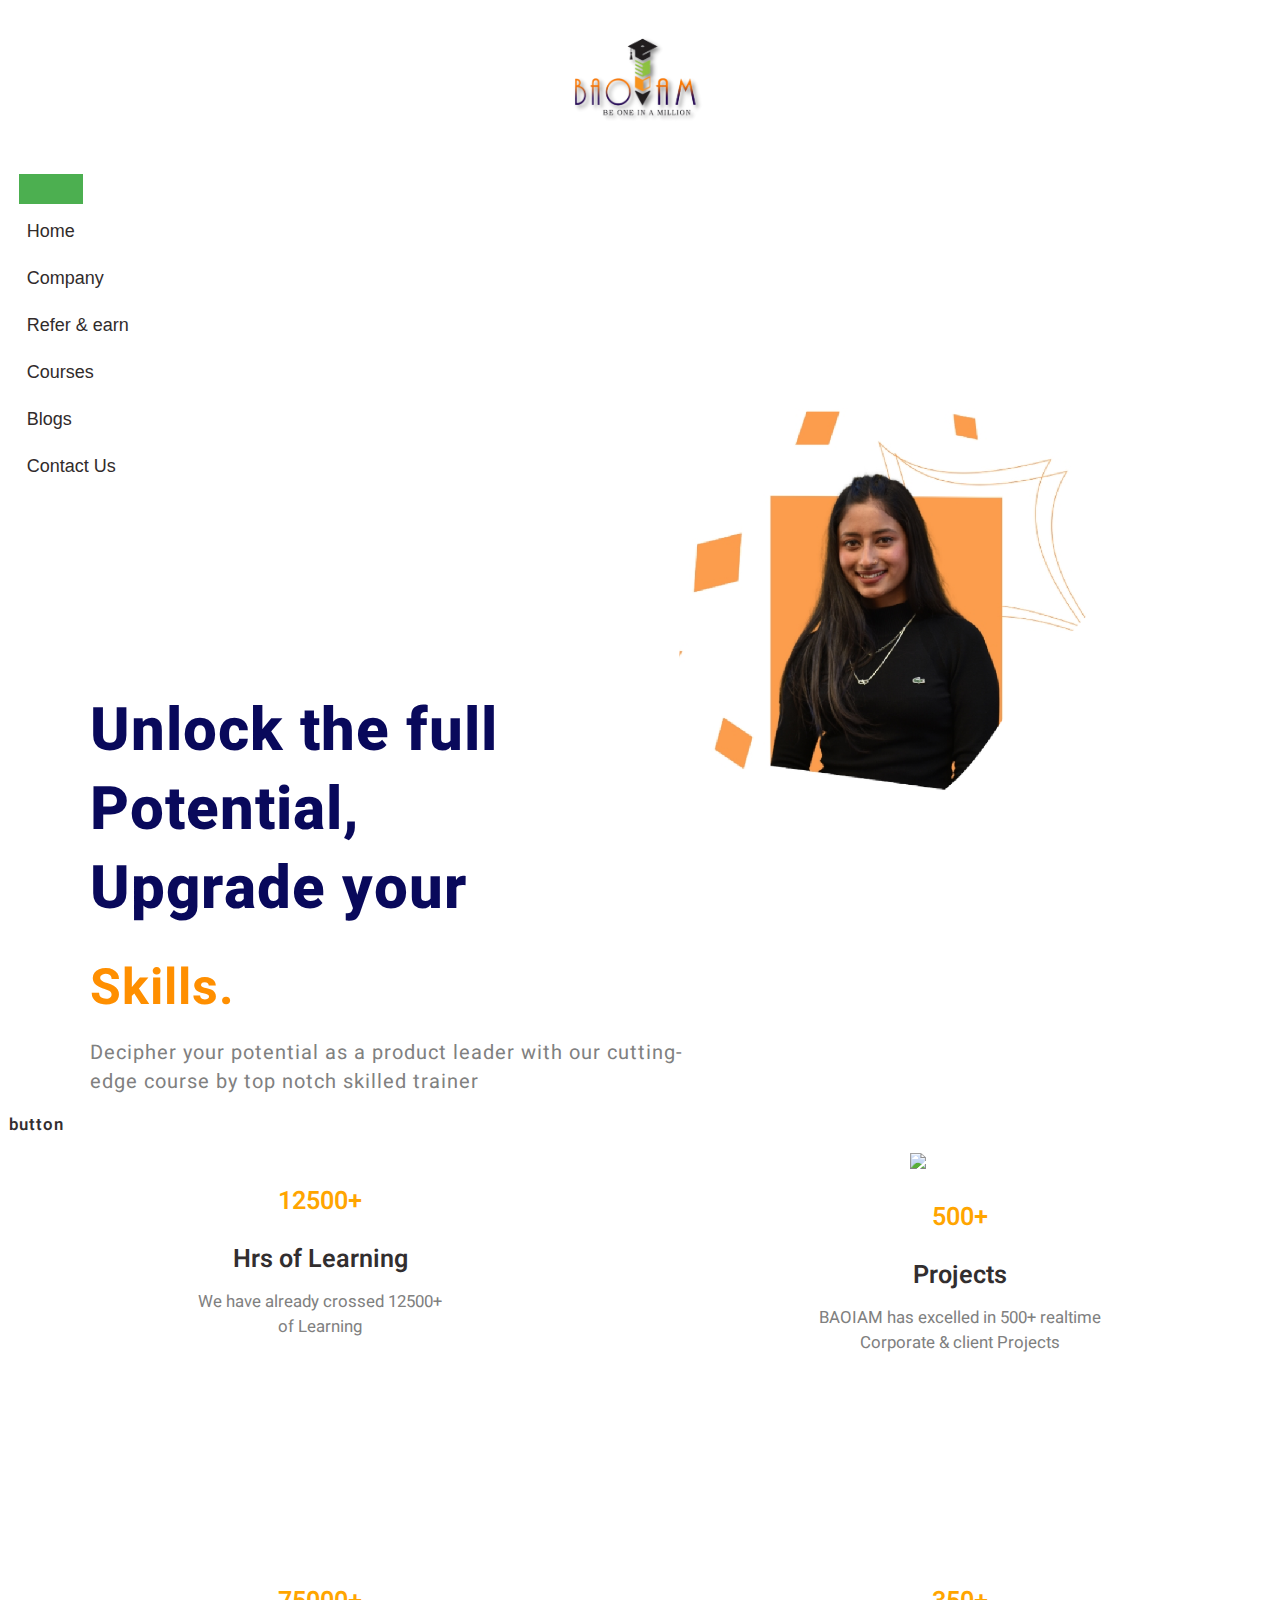
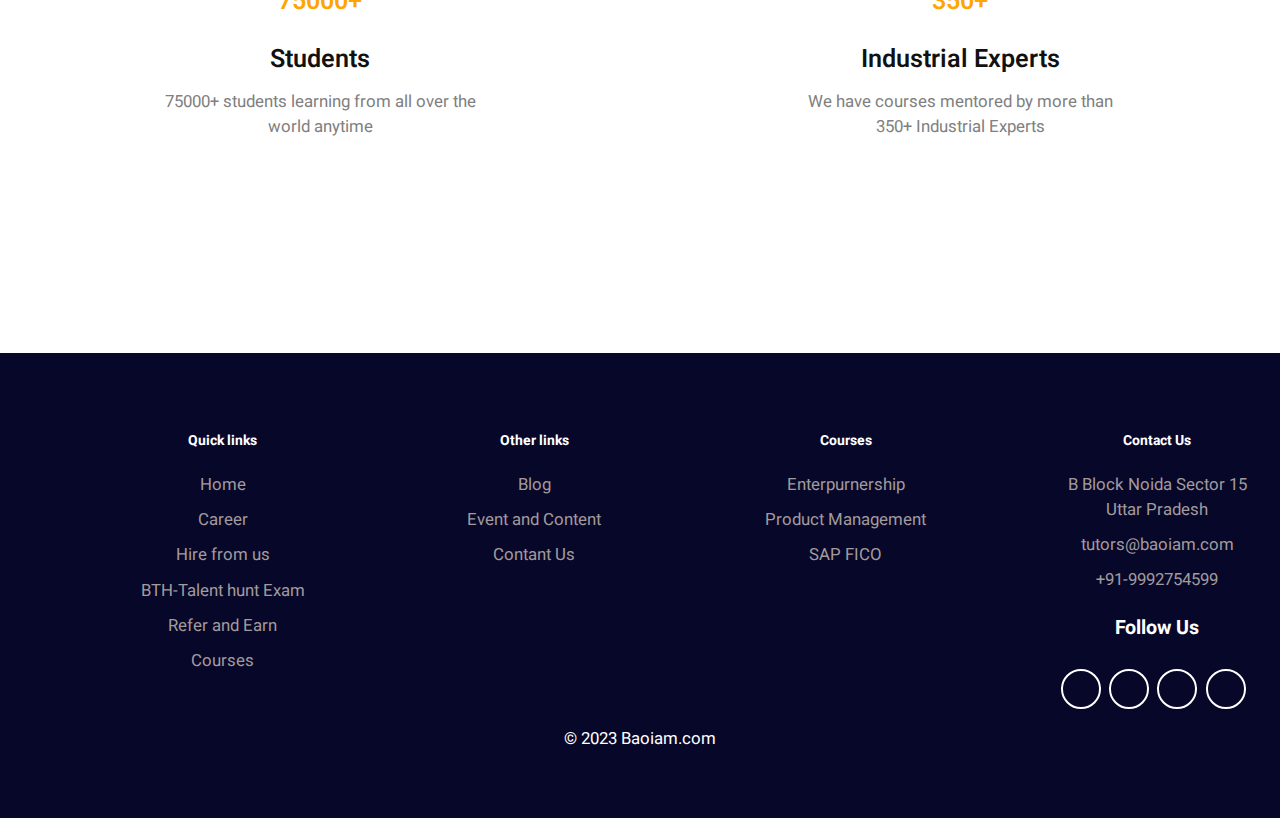
==== index.html @ bb1c438d "Add files via upload" ====
<!DOCTYPE html>
<html lang="en">

<head>
    <meta charset="UTF-8">
    <meta http-equiv="X-UA-Compatible" content="IE=edge">
    <meta name="viewport" content="width=device-width, initial-scale=1.0">
    <title>Baoiam</title>
    <link rel="icon" href="icon.png" type="image/jpeg">
    <!-- google fonts -->
    <link rel="preconnect" href="https://fonts.gstatic.com">
    <link href="https://fonts.googleapis.com/css2?family=Heebo:wght@100;200;300;400;500;600;700;800;900&family=Roboto:wght@100;300;400;500;700;900&display=swap" rel="stylesheet">
    <!-- font awesome cdn -->
    <link rel="stylesheet" href="https://cdnjs.cloudflare.com/ajax/libs/font-awesome/5.15.3/css/all.min.css" integrity="sha512-iBBXm8fW90+nuLcSKlbmrPcLa0OT92xO1BIsZ+ywDWZCvqsWgccV3gFoRBv0z+8dLJgyAHIhR35VZc2oM/gI1w==" crossorigin="anonymous" referrerpolicy="no-referrer"
    />
    <!-- custom css -->
    <link rel="stylesheet" href="main.css">
    <link rel="stylesheet" href="responsive.css">
    <link rel="stylesheet" href="utility.css">
    <!--fontawesome-->
    <link rel="stylesheet" href="https://cdnjs.cloudflare.com/ajax/libs/font-awesome/6.3.0/css/all.min.css" integrity="sha512-SzlrxWUlpfuzQ+pcUCosxcglQRNAq/DZjVsC0lE40xsADsfeQoEypE+enwcOiGjk/bSuGGKHEyjSoQ1zVisanQ==" crossorigin="anonymous" referrerpolicy="no-referrer"
    />
    <!-- slick css -->
    <link rel="stylesheet" href="slick-1.8.1/slick/slick-theme.css">
    <link rel="stylesheet" href="slick-1.8.1/slick/slick.css">
    <!-- bootstrap for sliding-->
    <link href="https://cdn.jsdelivr.net/npm/bootstrap@5.0.2/dist/css/bootstrap.min.css" rel="stylesheet" integrity="sha384-EVSTQN3/azprG1Anm3QDgpJLIm9Nao0Yz1ztcQTwFspd3yD65VohhpuuCOmLASjC" crossorigin="anonymous">
    <!--cdn animation-->
    <link rel="stylesheet" href="https://cdnjs.cloudflare.com/ajax/libs/animate.css/3.7.2/animate.min.css" integrity="sha512-doJrC/ocU8VGVRx3O9981+2aYUn3fuWVWvqLi1U+tA2MWVzsw+NVKq1PrENF03M+TYBP92PnYUlXFH1ZW0FpLw==" crossorigin="anonymous" referrerpolicy="no-referrer"
    />
</head>

<body>

    <!-- header -->
    <header>
        <!--nav bar bootstrap-->
        <nav class="navbar navbar-expand-lg navbar-light bg-light fixed-top">
            <div class="container">
                <a class="navbar-brand" href="#"><img src="icon.png" alt="" srcset=""></a>
                <button class="navbar-toggler" type="button" data-bs-toggle="collapse" data-bs-target="#navbarSupportedContent" aria-controls="navbarSupportedContent" aria-expanded="false" aria-label="Toggle navigation">
                <span class="navbar-toggler-icon"></span>
              </button>
                <div class="collapse navbar-collapse" id="navbarSupportedContent">
                    <ul class="navbar-nav ms-auto mb-2 mb-lg-0">
                        <li class="nav-item">
                            <a class="nav-link" href="#">Home</a>
                        </li>
                        <li class="nav-item">
                            <a class="nav-link" href="#skill">Company</a>
                        </li>
                        <li class="nav-item">
                            <a class="nav-link" href="#course">Refer & earn</a>
                        </li>
                        <li class="nav-item">
                            <a class="nav-link" href="#opportunities">Courses</a>
                        </li>
                        <li class="nav-item">
                            <a class="nav-link" href="#FAQ">Blogs</a>
                        </li>
                        <li class="nav-item">
                            <a class="nav-link" href="#">Contact Us</a>
                        </li>



                    </ul>
                </div>
            </div>
        </nav>
        <!--end of nav bar from boot strap-->

        <!--header text area-->
        <div class="text-box">
            <h1>Unlock the full <br>Potential,<br>Upgrade your</h1>
            <h2>Skills.</h2>
            <p>Decipher your potential as a product leader with our cutting-<br>edge course by top notch skilled trainer</p>
            <img src="pic1.png" class="user-img">

        </div>
        <a href="" class="btn">button</a>


        <!--end of header text-->

        <div class="facility">
            <div class="one">
                <img src="pic/learning.png" alt="" srcset="">
                <h2>
                    <div id="oran">12500+</div><span>Hrs of Learning</span>
                </h2>
                <p>We have already crossed 12500+ <br>of Learning</p>
            </div>
            <div class="two">
                <img src="pic/project.png" />
                <h2>
                    <div id="oran">500+</div><span> Projects</span>
                </h2>
                <p>BAOIAM has excelled in 500+ realtime<br>Corporate & client Projects</p>
            </div>
            <div class="three">
                <img src="pic/students.png" alt="">
                <h2>
                    <div id="oran">75000+</div><span>Students</span>
                </h2>
                <p>75000+ students learning from all over the<br>world anytime</p>
            </div>
            <div class="four">
                <img src="pic/coach.png" alt="">
                <h2>
                    <div id="oran">350+</div><span>Industrial Experts</span>
                </h2>
                <p>We have courses mentored by more than <br>350+ Industrial Experts</p>
            </div>
        </div>


    </header>
    <!-- end of header -->
    <!--four section-->

    <!--end of four section-->
    <!--   
    

<section class="welcome">
    <div class="container">
        <div class="title title-md">
            <h3>you are welcome</h3>
            <div class="line"></div>
        </div>

        <div class="row">
            <div>
                <div class="item">
                    <span><i class = "fas fa-search"></i></span>
                    <p class="lg-text">Explore</p>
                </div>
                <div class="item">
                    <span><i class = "fas fa-user-friends"></i></span>
                    <p class="lg-text">Faculty</p>
                </div>
                <div class="item">
                    <span><i class = "fas fa-award"></i></span>
                    <p class="lg-text">Courses/Internships</p>
                </div>
                <div class="item">
                    <span><i class = "fas fa-book"></i></span>
                    <p class="lg-text">Resources</p>
                </div>

            </div>

            <div>
                <div class="title title-sm">
                    <h3>Feel Free To Ask</h3>
                </div>
                <p class="lg-text">Discover Baoiam</p>
                <a href="#">Find Out More <i class = "fas fa-arrow-right"></i></a>
            </div>
        </div>
    </div>
</section>-->
    <!-- end of welcome section -->
    <!-- skill section 
<section class="skill" id="skill">
    <div class="container">
        <div class="title title-md">
            <h3>Why Us?</h3>
            <div class="line"></div>
        </div>
        <div class="row">
            <div>
                <div class="title title-sm">
                    <h3>Why Baoiam</h3>
                </div>
                <p class="text">Baoiam is an EdTech startup which provides the learning and placement opportunities to various students in the field of engineering, technology, cyber security, AI, IT and academics. Baoiam is a fully-certified platform since 2021,
                    helping thousands of students through the entire world to achieve their personal and professional goals. It is a platform which provides various courses as well as the opportunities in the field of education and career.</p>
            </div>
            <div>
                <div class="img-container">
                    <img src="https://media.licdn.com/dms/image/C4D03AQHvlXWAevvLnA/profile-displayphoto-shrink_800_800/0/1617303536984?e=1681344000&v=beta&t=Y4w7HCPKa6bct-UQqSN2OH7cl1SolVBVc2x0D0tKyIM" alt="">
                </div>
            </div>
        </div>
    </div>
</section>-->
    <!-- end of skill section -->

    <!-- why section 
<section class="why">
    <div class="container">
        <div class="title title-md">
            <h3>top facility</h3>
            <div class="line"></div>
        </div>
        <p class="text">START YOUR CAREER IN BAOIAM</p>
        <div class="row">
            <div class="item">
                <img src="https://thumbs.dreamstime.com/b/get-guidance-to-put-key-its-place-as-problem-solution-business-concept-vector-illustration-business-solution-guidance-145642786.jpg" alt="">
                <h3 class="lg-text">Professional Guidence</h3>

                <a href="#" class="btn primary-btn"><button type="button" class="btn btn-outline-warning">Learn More</button></a>
            </div>
            <div class="item">
                <img src="https://www.valamis.com/wp-content/uploads/2022/09/collaborative-learning.png" alt="">
                <h3 class="lg-text">Explore Ourselves</h3>

                <a href="#" class="btn primary-btn"><button type="button" class="btn btn-outline-warning">Learn More</button></a>
            </div>
            <div class="item">
                <img src="https://cdn.searchenginejournal.com/wp-content/uploads/2021/02/social-media-opportunities-601bc9d146e00.png" alt="">
                <h3 class="lg-text">Opportunities</h3>
                <a href="#" class="btn primary-btn"><button type="button" class="btn btn-outline-warning">Learn More</button></a>
            </div>
        </div>
</section>-->
    <!-- end of why section -->
    <!--catogiries
<div class="title title-md" id="course">
    <h3>Courses/Internships</h3>
    <div class="line"></div>
</div>
<div class="box-area">
    <div class="single-box">
        <div class="img-area"></div>
        <div class="img-text">
            <span class="header-text"><strong>Web Devolpment</strong></span>
        </div>
    </div>
    <div class="single-box">
        <div class="img-area"></div>
        <div class="img-text">
            <span class="header-text"><strong>Sales and Marketing</strong></span>
        </div>
    </div>
    <div class="single-box">
        <div class="img-area"></div>
        <div class="img-text">
            <span class="header-text"><strong>Product Management</strong></span>
        </div>
    </div>
    <div class="single-box">
        <div class="img-area"></div>
        <div class="img-text">
            <span class="header-text"><strong>Data Science & Machine Learning</strong></span>
        </div>
    </div>
    <div class="single-box">
        <div class="img-area"></div>
        <div class="img-text">
            <span class="header-text"><strong>Artificial Intelligence</strong></span>
        </div>
    </div>
    <div class="single-box">
        <div class="img-area"></div>
        <div class="img-text">
            <span class="header-text"><strong>Content Writer</strong></span>
        </div>
    </div>
    <div class="single-box">
        <div class="img-area"></div>
        <div class="img-text">
            <span class="header-text"><strong>Business Management</strong></span>
        </div>
    </div>
    <div class="single-box">
        <div class="img-area"></div>
        <div class="img-text">
            <span class="header-text"><strong>Software Testing</strong></span>
        </div>
    </div>
</div>-->
    <!--end of catogiries-->
    <!-- online course 
<section class="online-course">
    <div class="container">
        <div class="title title-md">
            <h3>Register Here for Internships/Courses</h3>
            <div class="line"></div>
        </div>
        <form class="online-course-form">
            <div>
                <input type="text" class="form-control" placeholder="Full Name">
                <input type="email" class="form-control" placeholder="E-mail">
                <select>
                    <option value = "">Web devolpment</option>
                    <option value = "">Information Technology</option>
                    <option value = "">Marketing</option>
                    <option value = "">HR</option>
                    <option value = "">Testing</option>
                    <option value = "">Back end devolpment</option>
                    <option value = "">Softwware devolpment</option>   
                </select>
            </div>
            <input type="submit" class="submit-btn" value="Take A Course">
        </form>
    </div>
</section>-->
    <!-- end of online course -->
    <!--oppurtunities-->
    <!--
<section class="skill" id="opportunities">
    <div class="container">
        <div class="title title-md">
            <h3>opportunities</h3>
            <div class="line"></div>
        </div>
        <div class="container-oppurtunities">
            <div class="card">
                <div class="face face1">
                    <div class="content">
                        <h2>Gain Knowledge</h2>
                        <p>Gain practical work experience in areas that complement your personal strengths, interests and educational needs</p>
                    </div>
                </div>
                <div class="face face2">
                    <h2>01</h2>
                </div>
            </div>
            <div class="card">
                <div class="face face1">
                    <div class="content">
                        <h2>Discover</h2>
                        <p>Hiring co-op students gives your current employees the opportunity to lead and manage new talent duties</p>
                    </div>
                </div>
                <div class="face face2">
                    <h2>02</h2>
                </div>
            </div>
            <div class="card">
                <div class="face face1">
                    <div class="content">
                        <h2>Personal Devolpment</h2>
                        <p>Have a co-op teacher facilitate entry into a workplace not usually available to students prior to formal training. Confirm career decisions before starting post-secondary education, including apprenticeships</p>
                    </div>
                </div>
                <div class="face face2">
                    <h2>03</h2>
                </div>
            </div>
        </div>
</section>
-->
    <!--end of oppurtunities-->

    <!-- FaQ -->
    <!--
<section class="skill" id="FAQ">
    <div class="container-faq">
        <h1>Frequently asked Questions?(FAQ)</h1>
        <div class="tab">
            <input type="radio" name: "acc" id="acc1">
            <label for="acc1">
                <h2>01</h2>
                <h3>How do I apply?</h3>
            </label>
            <div class="content">
                <p>Baoiam Internship Programme offers students and recent graduates from diverse academic backgrounds the opportunity to gain hands-on experience with through global internship opportunities.</p>
            </div>
        </div>
        <div class="tab">
            <input type="radio" name: "acc" id="acc2">
            <label for="acc2">
                <h2>02</h2>
                <h3>Lost or forgotten your password?</h3>
            </label>
            <div class="content">
                <p>Resetting a lost or forgotten password · Go Name.com and click Log in in the top right of the navigation. · Click Forgot Username or password?</p>
            </div>
        </div>
        <div class="tab">
            <input type="radio" name: "acc" id="acc3">
            <label for="acc3">
                <h2>03</h2>
                <h3>How can  make change to my application?</h3>
            </label>
            <div class="content">
                <p>Once an application or writing supplement has been submitted to our organization, you cannot make any changes to that application (just as if you had dropped it in the mail), and we are not permitted to make changes on your behalf.
                    In general, the Common Application is designed to be completed one time and submitted to organization at once, or over a period of time. If you need to change information on a submitted application, you must contact the Hr office
                    directly to ask how they would like you to proceed.</p>
            </div>

        </div>
    </div>

</section>
 -->

    <!-- footer -->
    <footer>
        <div class="row container">
            <div>
                <h5 class="ftext">Quick links</h5>
                <div class="footer-links">
                    <a href="#">Home</a>
                    <a href="#">Career</a>
                    <a href="#">Hire from us</a>
                    <a href="#">BTH-Talent hunt Exam</a>
                    <a href="#">Refer and Earn</a>
                    <a href="#">Courses</a>
                </div>
            </div>

            <div>
                <h5 class="ftext">Other links</h5>
                <div class="footer-links">
                    <a href="#">Blog</a>
                    <a href="#">Event and Content</a>
                    <a href="#">Contant Us</a>
                    </a>
                </div>
            </div>
            <div>
                <h5 class="ftext">Courses</h5>
                <div class="footer-links">
                    <a href="#">Enterpurnership</a>
                    <a href="#">Product Management</a>
                    <a href="#">SAP FICO</a>

                </div>
            </div>
            <div>
                <h5 class="ftext">Contact Us</h5>
                <div class="footer-links">
                    <a href="#"><i class="fa-solid fa-location-dot" style="color: #ff8040;"></i><span>  </span> B Block Noida Sector 15 Uttar Pradesh</a>
                    <a href="#"><i class="fa-solid fa-envelope-open" style="color: #ff8000;"></i><span> </span> tutors@baoiam.com</a>
                    <a href="#"><i class="fa-solid fa-phone " style="color: #ffad24;"></i><span>  </span>+91-9992754599</a>

                </div>
                <h3>Follow Us</h3><span> <ul class="footer-social-links">
                    <li class="flex">
                        <a href="#"><i class = "fab fa-facebook-f"></i></a>
                    </li>
                    <li class="flex">
                        <a href="#"><i class = "fab fa-twitter"></i></a>
                    </li>
                    <li class="flex">
                        <a href="#"><i class = "fab fa-instagram"></i></a>
                    </li>
                    <li class="flex">
                        <a href="#"><i class = "fab fa-google"></i></a>
                    </li>
                </ul> </span>

            </div>


        </div>
        <div class="Copyright">
            <p>
                <p>&copy; 2023 Baoiam.com</p>
            </p>
        </div>

    </footer>



    <!-- end of footer -->


    <!-- jquery cdn -->
    <script src="https://cdnjs.cloudflare.com/ajax/libs/jquery/3.6.0/jquery.min.js" integrity="sha512-894YE6QWD5I59HgZOGReFYm4dnWc1Qt5NtvYSaNcOP+u1T9qYdvdihz0PPSiiqn/+/3e7Jo4EaG7TubfWGUrMQ==" crossorigin="anonymous" referrerpolicy="no-referrer"></script>
    <!-- custom js -->
    <script src="js/script.js"></script>
    <!--Bootstrap-->
    <script src="https://cdn.jsdelivr.net/npm/@popperjs/core@2.9.2/dist/umd/popper.min.js" integrity="sha384-IQsoLXl5PILFhosVNubq5LC7Qb9DXgDA9i+tQ8Zj3iwWAwPtgFTxbJ8NT4GN1R8p" crossorigin="anonymous"></script>
    <script src="https://cdn.jsdelivr.net/npm/bootstrap@5.0.2/dist/js/bootstrap.min.js" integrity="sha384-cVKIPhGWiC2Al4u+LWgxfKTRIcfu0JTxR+EQDz/bgldoEyl4H0zUF0QKbrJ0EcQF" crossorigin="anonymous"></script>
</body>

</html>
---- main.css ----
:root {
    --yellow: #e3d810;
    --magenta: #d9138a;
    --cyan: #12a4d9;
    --black: #322e2f;
    --lightBlack: #a29a9c;
    --exLight: #f4f3f3;
    --transition: all 0.4s ease-in-out;
    --Heebo: 'Heebo', sans-serif;
    --Roboto: 'Robot', sans-serif;
}

.box-area {
    display: flex;
    flex-wrap: wrap;
    justify-content: center;
    align-items: center;
}

.single-box {
    position: relative;
    display: flex;
    flex-direction: column;
    align-items: center;
    justify-content: center;
    width: 300px;
    height: auto;
    border-radius: 4px;
    background-color: white;
    text-align: center;
    margin: 20px;
    padding: 20px;
    transition: .3s;
}

.img-area {
    display: flex;
    justify-content: center;
    align-items: center;
    width: 170px;
    height: 170px;
    border: 6px solid #ddd;
    border-radius: 50%;
    margin-bottom: 10px;
    padding: 20px;
    -webkit-background-size: cover;
    background-size: cover;
    background-position: center center;
}

.single-box:nth-child(1) .img-area {
    background-image: url(1.jpg);
}

.single-box:nth-child(2) .img-area {
    background-image: url(2.jpg);
}

.single-box:nth-child(3) .img-area {
    background-image: url(https://theproductmanager.b-cdn.net/wp-content/uploads/sites/4/2021/05/Product-Management-Roles-and-Responsibilities-Featured-image-800x800.png);
}

.single-box:nth-child(4) .img-area {
    background-image: url(https://media.istockphoto.com/id/1325034866/vector/data-analysis-vector-illustration-with-young-woman-sitting-in-front-of-big-computer-monitor.jpg?s=612x612&w=0&k=20&c=n5-pe8pgPfPMcRpOL8bpy6mcx-LHrxLs2sYX1vJ9smM=);
}

.single-box:nth-child(5) .img-area {
    background-image: url(https://img.freepik.com/free-vector/artificial-intelligence-illustration_33099-584.jpg?w=2000);
}

.single-box:nth-child(6) .img-area {
    background-image: url(https://thumbs.dreamstime.com/b/creative-content-writing-blogging-post-digital-media-flat-illustration-creative-content-writing-blogging-post-digital-media-flat-109016504.jpg);
}

.single-box:nth-child(7) .img-area {
    background-image: url(https://leverageedu.com/blog/wp-content/uploads/2019/11/Diploma-in-Business-Management.png);
}

.single-box:nth-child(8) .img-area {
    background-image: url(https://www.slajobs.com/wp-content/uploads/2023/01/software-testing-course.jpg);
}

.header-text {
    font-size: 24px;
    font-weight: 500;
    line-height: 48px;
}

.img-text {
    font-family: var(--Roboto);
    padding-top: 20px;
}

.img-text p {
    font-size: 15px;
    font-weight: 400;
    line-height: 30px;
}

.single-box:hover {
    background: darkorange;
    color: whitesmoke;
}

* {
    font-family: var(--Heebo);
    padding: 0;
    margin: 0;
    box-sizing: border-box;
}

html {
    font-family: var(--Heebo);
    line-height: 1.5;
    font-size: 1.05rem;
    text-rendering: optimizeLegibility;
    color: var(--black);
}


/* header */

header {
    color: white;
    min-height: 100vh;
    display: flex;
    flex-direction: column;
    justify-content: stretch;
}

.navbar-nav a {
    color: #e6cad1ad;
}

.navbar-nav a.nav-link {
    font-size: 18px;
    font-family: var(--Roboto);
    font-weight: 50px;
}

.header-top-info {
    background: var(--black);
    color: black;
    display: flex;
    flex-direction: column;
    text-align: center;
    padding: 0.6rem 0;
}

.header-top-info .row {
    margin: 0 auto;
}

.header-top-info .row div:first-child span {
    display: block;
    font-size: 1rem;
    margin-bottom: 0.5rem;
}

.header-top-info .row div:first-child span .fas {
    margin-right: 0.5rem;
    font-size: 0.9rem;
}

.header-top-info .btn {
    margin-right: 0.5rem;
}

.login-btn {
    background: var(--cyan);
    border-radius: 3rem;
    width: 120px;
    border: 2px solid var(--cyan)!important;
    color: #fff;
    transition: var(--transition);
}

.register-btn {
    background: transparent;
    border: 2px solid var(--cyan)!important;
    border-radius: 3rem;
    width: 120px;
    color: var(--cyan);
    transition: var(--transition);
}


/*text-box*/

.text-box {
    margin-top: 15%;
    font-size: 100px;
    letter-spacing: 1px;
    line-height: 26px;
    padding-left: 7%;
}

.text-box h1 {
    font-size: 60px;
    line-height: 79px;
    color: rgb(9, 9, 91);
    font-weight: 780;
}

.text-box h2 {
    font-size: 50px;
    line-height: 79px;
    color: #ff8f00;
    font-weight: 700;
}

.text-box p {
    font-size: 20px;
    line-height: 29px;
    color: grey;
    font-weight: normal;
}

.text-box .btn {
    background: orange;
    color: #000;
}


/*user-img*/

.user-img {
    width: 540px;
    position: absolute;
    right: 8%;
    bottom: 0;
    padding-bottom: 98px;
}


/*end of the text-box*/

.bg-light {
    background-color: transparent!important;
}

.login-btn:hover {
    background: transparent;
    color: darkorange;
}

.register-btn:hover {
    background: var(--cyan);
    color: #fff;
}

.navbar-brand img {
    width: 170px;
    margin: 0 auto;
}

.navbar-brand span {
    font-family: var(--Roboto);
    font-size: 1.4rem;
    color: #fff;
}

.navbar-show-btn {
    background: transparent;
    border: none;
    font-size: 1.6rem;
    color: #fff;
}


/* *** */

.showNavbar {
    transform: translateX(0);
}

.navbar-nav {
    padding: 0;
}

.navbar-nav li a {
    color: rgb(49, 43, 43)!important;
    font-weight: 501;
    font-size: 1rem;
    transition: var(--transition);
}

.navbar-nav li a:hover {
    padding-left: 1rem;
    color: var(--black)!important;
}


/*4 box container*/

.one {
    float: left;
    background-color: white;
    color: #322e2f;
    width: 50%;
    height: 400px;
    font-family: var(--Roboto);
    justify-content: center;
}

.one:hover {
    background: linear-gradient(135deg, orange, red);
    color: white;
}

.facility p:hover {
    color: white;
}

.facility #oran:hover {
    color: white;
}

.facility h2 {
    text-align: center;
    font-weight: 609;
}

.facility #oran {
    color: orange;
    padding: 20px;
    white-space: nowrap;
}

span {
    white-space: nowrap;
}

.facility p {
    text-align: center;
    color: gray;
}

.facility img {
    width: 100px;
    margin: auto;
}

.two {
    float: right;
    background-color: white;
    color: #322e2f;
    font-family: var(--Roboto);
    width: 50%;
    height: 400px;
}

.two:hover {
    background: linear-gradient(135deg, orange, red);
    color: white;
}

.three {
    float: left;
    background-color: white;
    color: #111;
    font-family: var(--Roboto);
    width: 50%;
    height: 400px;
}

.three:hover {
    background: linear-gradient(135deg, orange, red);
    color: white;
}

.four {
    float: right;
    background-color: white;
    color: #111;
    font-family: var(--Roboto);
    width: 50%;
    height: 400px;
}

.four:hover {
    background: linear-gradient(135deg, orange, red);
    color: white;
}


/* *** */

.hero-content {
    flex: 1;
    text-align: center;
}

.hero-slider {
    padding: 2rem 0;
}

.herot-title {
    font-family: var(--Roboto);
    font-weight: 600;
    line-height: 1.3;
    margin: 0;
}

.hero-content .text {
    padding-bottom: 1rem;
}

.hero-btn {
    background: orange;
    color: #fff;
    transition: var(--transition);
    width: 140px;
    border-radius: 5px;
}

.hero-btn:hover {
    background: wheat;
}


/* welcome */

.welcome {
    background: linear-gradient(rgb(250, 83, 0), orange);
}

.welcome .row>div:first-child {
    padding: 1.5rem 0;
    display: grid;
    grid-template-columns: repeat(2, 1fr);
}

.welcome .item {
    text-align: center;
}

.welcome .item span {
    font-size: 2.6rem;
}

.welcome .item:nth-child(1) span {
    color: var(--cyan);
}

.welcome .item:nth-child(2) span {
    color: var(--magenta);
}

.welcome .item:nth-child(3) span {
    color: var(--yellow);
}

.welcome .item:nth-child(4) span {
    color: var(--black);
}

.welcome .item:nth-child(5) span {
    color: var(--black);
}

.welcome .row>div:last-child {
    display: none;
    padding-left: 1.5rem;
}

.welcome .row>div:last-child a {
    color: rgb(49, 14, 1);
}


/* why section */

.why .container>p {
    text-align: center;
}

.why .item {
    padding: 1rem;
    margin: 1rem 0;
    text-align: center;
}

.why .item img {
    width: 400px;
    height: 300px;
    margin-left: auto;
    margin-right: auto;
}


/* online course */

.online-course {
    background: linear-gradient(rgb(250, 83, 0), orange), url(officer-fnancial-audit-business-analysis-market-research-product-testing-data-analysis-concept-free-vector.jpg) top no-repeat fixed;
    color: #fff;
}

.online-course-form div * {
    display: block;
}

.online-course-form select option {
    color: var(--black);
}


/* skill section */

.skill .row>div {
    margin: 1.5rem 0;
}

.skill .img-container {
    position: relative;
    display: none;
}

.skill .img-container::after {
    content: "";
    position: absolute;
    top: -10px;
    left: -10px;
    right: 10px;
    bottom: 10px;
    z-index: -1;
    border: 4px solid orange;
    transition: var(--transition);
}

.skill .img-container:hover::after {
    top: 0;
    left: 0;
    right: 0;
    bottom: 0;
}


/*opputunities*/

.container-oppurtunities {
    width: 1200px;
    display: grid;
    grid-template-columns: repeat(auto-fit, minmax(350px, 1fr));
    grid-gap: 15px;
    margin: 0 auto;
}

.container-oppurtunities .card {
    position: relative;
    width: 300px;
    height: 400px;
    margin: 0 auto;
    background: #fff;
    text-shadow: 0 15px 60px rgba(0, 0, 0, 0.5);
}

.container-oppurtunities .card .face {
    position: absolute;
    bottom: 0;
    left: 0;
    width: 100%;
    height: 100%;
    display: flex;
    justify-content: center;
    align-items: center;
}

.container-oppurtunities .card .face.face1 {
    box-sizing: border-box;
    padding: 20px;
}

.container-oppurtunities .card .face.face1 h2 {
    margin: 0;
    padding: 0;
}

.container-oppurtunities .card .face.face2 {
    background: #111;
    transition: 0.5s;
}

.container-oppurtunities .card:nth-child(1) .face.face2 {
    background: linear-gradient(45deg, #c44b22, #fafa25);
}

.container-oppurtunities .card:nth-child(2) .face.face2 {
    background: linear-gradient(45deg, #ccff00, #ea5c05);
}

.container-oppurtunities .card:nth-child(3) .face.face2 {
    background: linear-gradient(45deg, #e91e63, #ffeb3b);
}

.container-oppurtunities .card:hover .face.face2 {
    height: 60px;
}

.container-oppurtunities .card .face.face2:before {
    content: '';
    position: absolute;
    top: 0;
    left: 0;
    width: 50%;
    height: 100%;
    background: rgba(255, 255, 255, .1);
}

.container-oppurtunities .card .face.face2 h2 {
    margin: 0;
    padding: 0;
    font-size: 10em;
    color: #fff;
    transition: 0.5s;
    text-shadow: 0 2px 5px rgba(0, 0, 0, 0.2);
}

.container-oppurtunities .card:hover .face.face2 h2 {
    font-size: 2em;
}


/*end of opputunities*/


/*faq*/

.container-faq {
    margin: 0 40px;
    max-width: 2000px;
    display: flex;
    flex-direction: column;
    gap: 20px;
}

.container-faq h1 {
    color: #333;
}

.container-faq .tab {
    position: relative;
    background: white;
    padding: 0 20px 20px;
    box-shadow: 0 15px 25px rgba(0, 0, 0, 0.5);
    border-radius: 5px;
    overflow: hidden;
}

.container-faq .tab input {
    appearance: none;
}

.container-faq .tab label {
    display: flex;
    align-items: center;
    cursor: pointer;
}

.container-faq .tab label::after {
    content: '+';
    position: absolute;
    right: 20px;
    font-size: 2em;
    color: rgba(0, 0, 0, 0.1);
    transition: transform 1s;
}

.container-faq .tab:hover label::after {
    color: #333;
}

.container-faq .tab input:checked~label::after {
    transform: rotate(135deg);
    color: #ddd;
}

.container-faq .tab label h2 {
    width: 40px;
    height: 40px;
    background: #333;
    display: flex;
    justify-content: center;
    align-items: center;
    color: #fff;
    font-size: 1.25rem;
    border-radius: 5px;
    margin-right: 10px;
}

.container-faq .tab input:checked~label h2 {
    position: absolute;
    top: 0;
    left: 0;
    width: 100%;
    height: 100%;
    color: rgba(255, 255, 255, 0.2);
    font-size: 8em;
    justify-content: flex-end;
    padding: 20px;
}

.container-faq .tab:nth-child(2) label h2 {
    background: linear-gradient(135deg, orange, red);
}

.container-faq .tab:nth-child(3) label h2 {
    background: linear-gradient(135deg, orange, red);
}

.container-faq .tab:nth-child(4) label h2 {
    background: linear-gradient(135deg, orange, red);
}

.container-faq .tab label h3 {
    position: relative;
    font-weight: 500;
    color: #333;
    z-index: 10;
}

.container-faq .tab input:checked~label h3 {
    background: white;
    padding: 2px 10px;
    color: #333;
    border-radius: 2px;
    box-shadow: 0 5px 15px rgba(0, 0, 0, 0.05);
}

.container-faq .tab .content {
    max-height: 0;
    transition: 0.5s;
    overflow: hidden;
}

.container-faq .tab input:checked~.content {
    max-height: 100vh;
}

.container-faq .tab .content p {
    position: relative;
    padding: 10px 0;
    color: #333;
    z-index: 10;
}

.container-faq .tab input:checked~.content p {
    color: white;
}


/*end of faq*/


/* counter section */

.counter {
    background: orange;
    text-align: center;
    transition: all 0.7s linear;
    color: #ddd;
}

.counter .item,
.counter .item .title-sm h3 {
    text-align: center!important;
}

.counter .item {
    margin: 0.7rem 0;
    color: #fff;
    border-radius: 0.6rem;
    padding-bottom: 1rem;
}

.counter .item:nth-child(1) {
    background: var(--cyan);
}

.counter .item:nth-child(2) {
    background: var(--magenta);
}

.counter .item:nth-child(3) {
    background: var(--yellow);
}

.counter .item:nth-child(4) {
    background: var(--black);
}

.counter .item:nth-child(5) {
    background: var(--black);
}

.counter .num {
    font-size: 2.6rem;
    font-weight: 900;
}


/* end of counter section */


/* footer  */

footer {
    background: #070729;
    color: #fff;
    padding: 4rem 0;
}

footer h5.ftext {
    color: white;
}

footer .row>div {
    text-align: center;
    margin-left: 100px;
}

footer .row>div:nth-child(1) img {
    width: 50px;
    margin: 0 auto;
}

p.ftext {
    padding: 20px
}

p.text {
    padding-right: 100px;
    text-align: justify;
    text-justify: inter-word;
}

footer div.Copyright p {
    text-align: center;
}

footer .row>div:nth-child(1) p {
    width: 60%;
    margin: 0 auto;
}

.footer-social-links {
    display: flex;
    justify-content: center;
    margin: 1rem 0;
}

.footer-social-links li {
    border: 2px solid #fff;
    width: 40px;
    height: 40px;
    margin-right: 0.5rem;
    border-radius: 50%;
}

.footer-social-links li:hover {
    border-color: darkorange;
}

.footer-social-links a {
    color: #fff;
    transition: var(--transition);
}

.footer-social-links li:hover a {
    color: darkorange;
}

.footer-links a {
    color: var(--lightBlack);
    display: block;
    margin: 0.6rem 0;
    transition: var(--transition);
}

.footer-links a:hover {
    color: var(--exLight);
}

.footer-contact-info span {
    color: var(--lightBlack);
}

.footer-contact-info div {
    margin: 0.6rem 0;
}

.footer-text {
    text-align: center;
    margin-top: 3rem;
    font-size: 1rem;
}

.footer-text span {
    color: darkorange;
}

li.nav-item a.button {
    position: relative;
    display: inline-block;
    padding: 10px 26px;
    margin: 0px 0;
    color: #fff;
    text-transform: uppercase;
    text-decoration: none;
    font-size: 18px;
    letter-spacing: 1px;
    border-radius: 40px;
    background: linear-gradient(90deg, orange, red);
}

.footer .row-container .ftext {
    font-weight: 600;
    font-size: 1.2rem;
    color: #e3d810;
}


/*Copyright*/

.Copyright p img {
    width: 20px;
    display: block;
    margin-left: auto;
    margin-right: auto;
}
---- responsive.css ----
@media screen and (min-width: 480px) {
    .header-top-info .row div:first-child span {
        display: inline-block!important;
        margin-right: 1.5rem;
    }
    .register-btn {
        margin-right: 0!important;
    }
    .hero-title {
        font-size: 3rem;
    }
    .hero-content .text {
        font-size: 1.1rem;
    }
    .counter .row {
        display: grid;
        grid-template-columns: repeat(2, 1fr);
        column-gap: 1rem;
    }
}

@media screen and (min-width: 768px) {
    .hero-slider {
        width: 80%;
        margin: 0 auto;
    }
    .welcome .row>div:first-child {
        grid-template-columns: repeat(4, 1fr);
    }
    .why .row {
        display: grid;
        grid-template-columns: repeat(2, 1fr);
    }
    .why .item {
        text-align: center;
    }
    .why .item img {
        margin-left: 0;
    }
    .why .container>p {
        width: 80%;
        margin-left: auto;
        margin-right: auto;
    }
    .online-course-form div {
        grid-template-columns: repeat(3, 1fr);
        column-gap: 1rem;
    }
    .counter .row {
        grid-template-columns: repeat(4, 1fr);
    }
    footer .row {
        display: grid;
        grid-template-columns: repeat(2, 1fr);
    }
}

@media screen and (min-width: 992px) {
    .header-top-info .row {
        display: flex;
        justify-content: space-between!important;
    }
    .header-top-info .row div:first-child {
        display: flex;
        align-items: center;
    }
    .header-top-info .row div:first-child span {
        margin-bottom: 0;
    }
    .header-top-info .row div:first-child p {
        margin-right: 1rem;
    }
    .navbar-nav li a:hover {
        color: orange!important;
    }
    .hero-content {
        margin-top: 4.5rem;
    }
    .welcome .row>div:last-child {
        display: block;
    }
    .welcome .row {
        display: grid;
        grid-template-columns: 70% 30%;
    }
    .why .row {
        grid-template-columns: repeat(3, 1fr);
    }
    .why .container>p {
        width: 60%;
    }
    .skill .row {
        display: grid;
        grid-template-columns: 50% 50%;
        align-items: flex-start;
    }
    .skill .img-container {
        display: block;
    }
    .skill .row>div:first-child {
        padding-right: 3rem;
    }
    .skill .img-container img {
        margin-top: 2rem;
    }
}

@media screen and (min-width: 1200px) {
    .hero-title {
        font-size: 4rem;
    }
    .hero-content .text {
        width: 60%;
        margin-left: auto;
        margin-right: auto;
    }
    footer .row {
        grid-template-columns: repeat(4, 1fr);
    }
    footer .row>div:nth-child(1) p {
        width: 100%;
    }
}
---- utility.css ----
a {
    color: var(--black);
    text-decoration: none;
}

img {
    width: 100%;
    display: block;
}


/*button*/

button {
    background-color: #4CAF50;
    border: none;
    color: white;
    padding: 15px 32px;
    text-align: center;
    text-decoration: none;
    display: inline-block;
    font-size: 16px;
    margin: 4px 2px;
    cursor: pointer;
}

li {
    list-style-type: none;
    padding: 10px;
}

h1,
h2,
h3,
h4,
h5,
h6 {
    padding: 0.6rem 0;
}

.container {
    max-width: 1280px;
    margin: 0 auto;
    padding: 0 1rem;
}

button {
    outline: 0;
    cursor: pointer;
}

.btn {
    display: inline-block;
    padding: 0.55rem;
    font-weight: 600;
    border: none;
    margin: 0.4rem 0;
    letter-spacing: 1px;
}

.primary-btn {
    background: var(--cyan);
    color: #fff;
    font-weight: 400;
    border-radius: 2rem;
    padding: 0.55rem 1rem;
    transition: var(--transition);
}

.primary-btn:hover {
    background: darkorange;
}

.text {
    color: var(--lightBlack);
    padding: 0.6rem 0;
}

.lg-text {
    font-weight: 600;
    font-size: 1.2rem;
    color: black;
}

section {
    padding: 4rem 0;
}

.title {
    text-transform: uppercase;
    padding-top: 1rem;
    padding-bottom: 1rem;
    font-family: var(--Roboto);
}

.title-md h3 {
    letter-spacing: 2px;
    word-spacing: 2px;
    font-size: 2rem;
    text-align: center;
}

.title-sm h3 {
    font-size: 1.5rem;
    text-align: left;
}

.line {
    background: darkorange;
    height: 3px;
    width: 120px;
    margin: 0 auto 1.5rem auto;
}

input {
    outline: 0;
    width: 100%;
}

input[type="text"],
input[type="email"],
select {
    width: 100%;
    border: none;
    color: var(--exLight);
    font-size: 1rem;
    padding: 0.6rem;
    margin: 0.6rem 0;
    background: transparent;
    outline: 0;
    border-bottom: 1.5px solid var(--exLight);
}

input::placeholder {
    color: whitesmoke;
}

.submit-btn {
    width: auto;
    padding: 0.7rem 1rem;
    background: rgb(0, 0, 0);
    color: #fff;
    border: none;
    border-radius: 5px;
    display: block;
    margin: 2rem auto 0 auto;
    cursor: pointer;
    transition: var(--transition);
    font-family: var(--Roboto);
    font-size: 1rem;
}

.submit-btn:hover {
    background: darkorange;
}

.flex {
    display: flex;
    justify-content: center;
    align-items: center;
}


/* stopping transition during resizing */

.resize-transition-stopper * {
    transition: none!important;
}

.footer h3.lg-text {
    color: rgb(244, 194, 144);
}
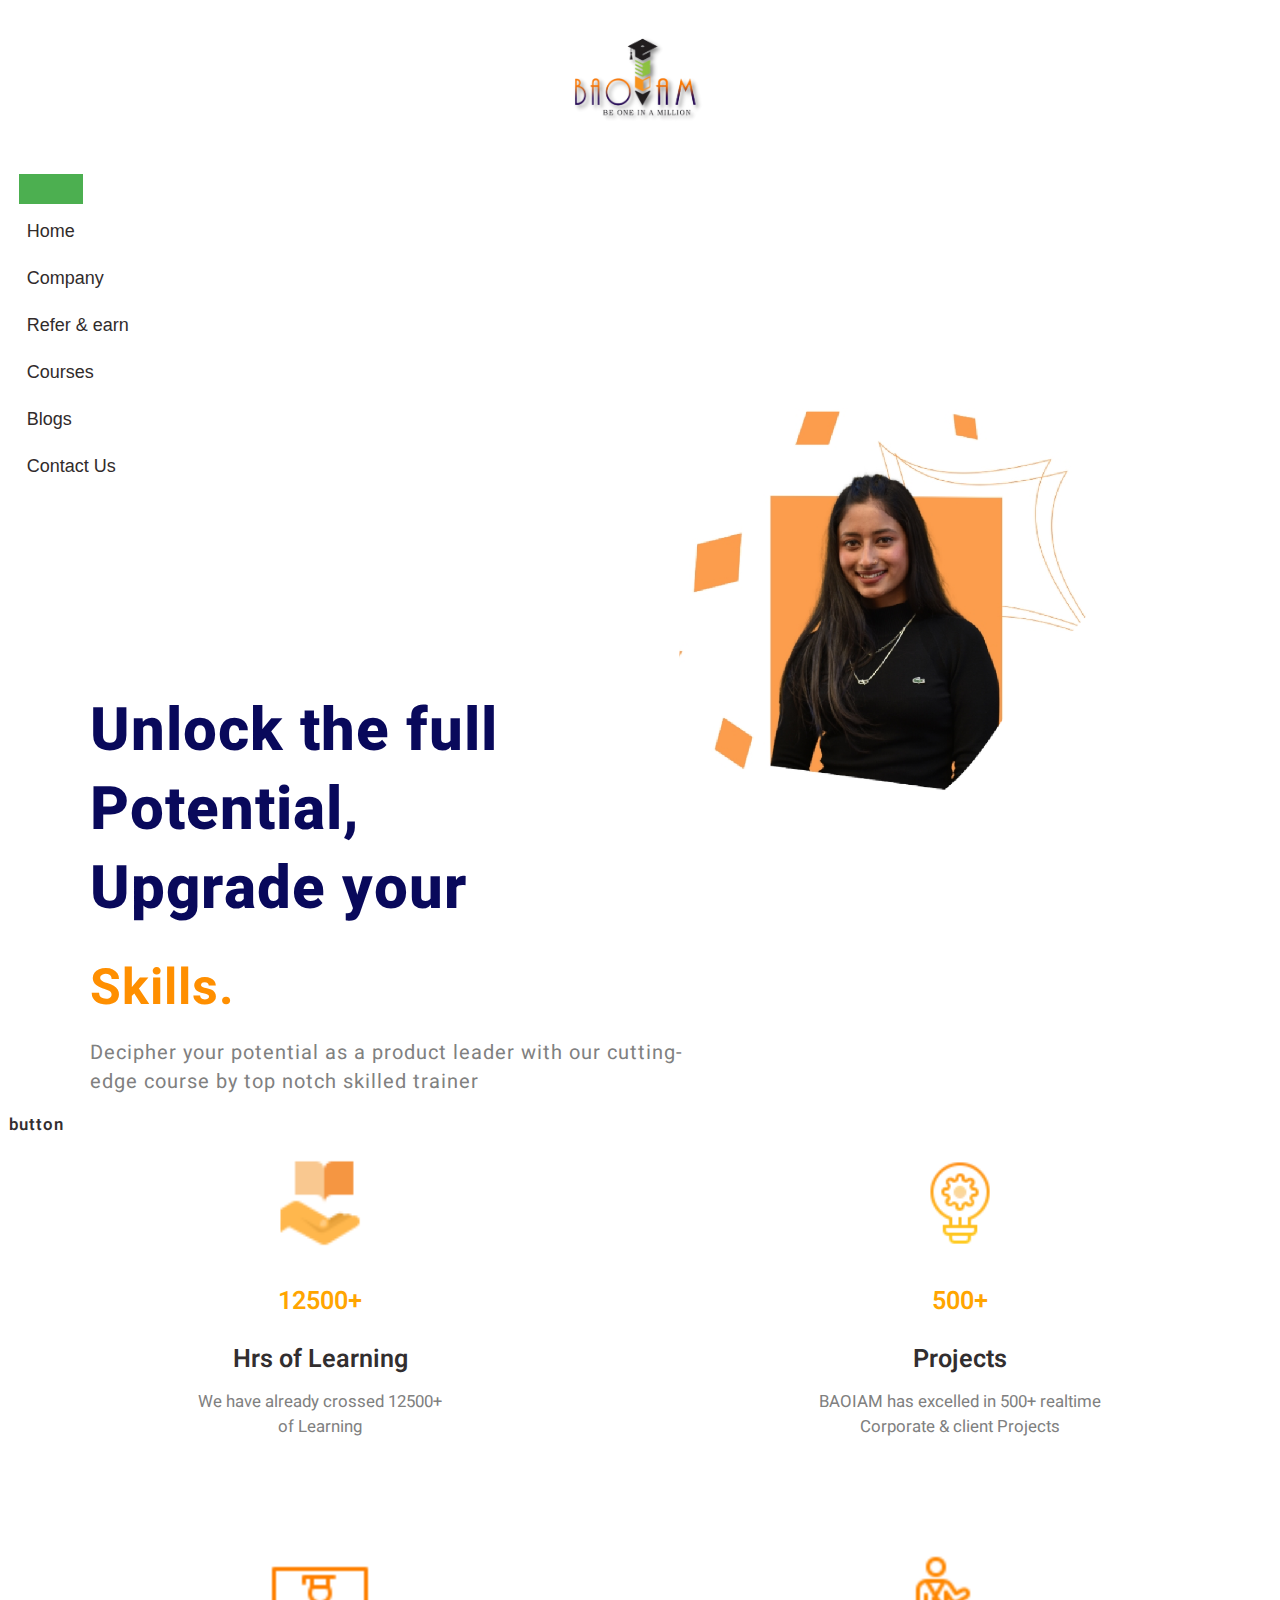
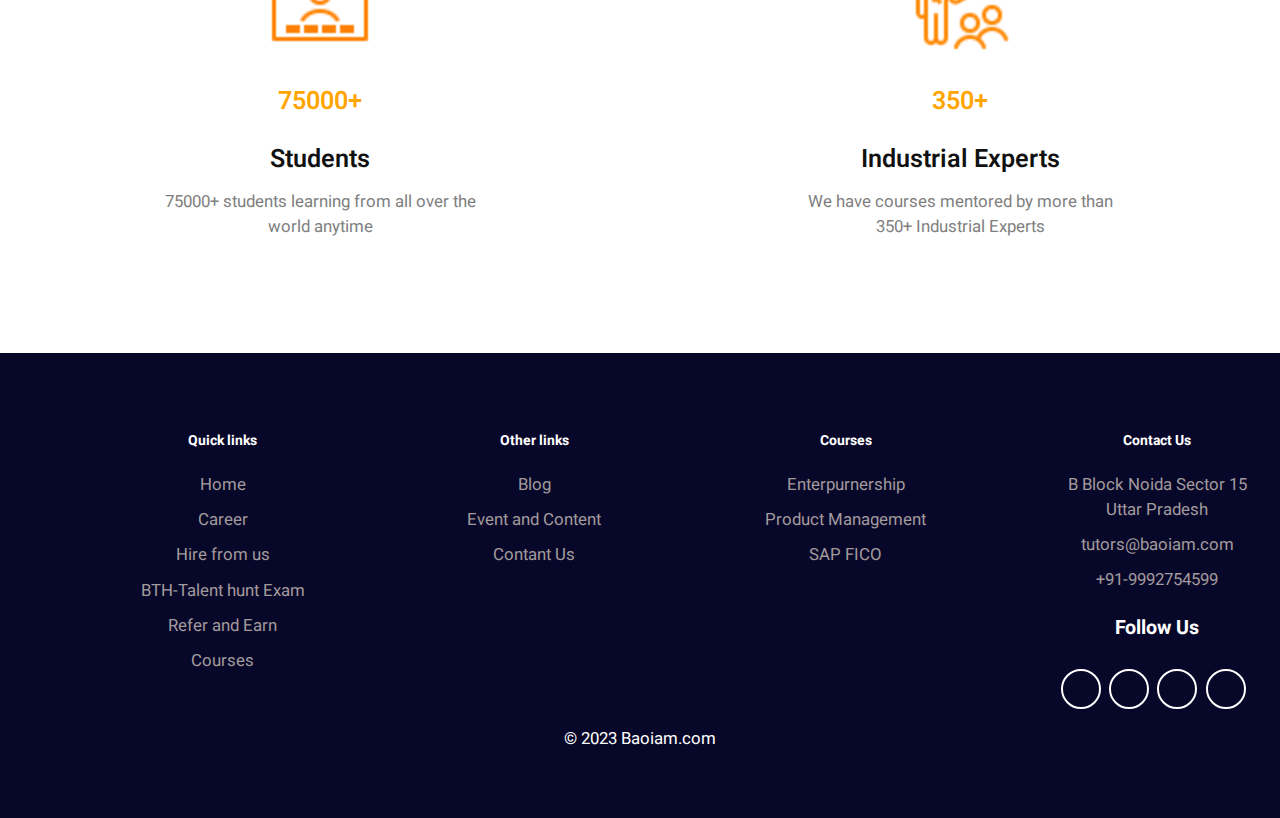
==== commit cfcf097a: "Update index.html" ====
--- a/index.html
+++ b/index.html
@@ -85,28 +85,28 @@
 
         <div class="facility">
             <div class="one">
-                <img src="pic/learning.png" alt="" srcset="">
+                <img src="learning.png" alt="" srcset="">
                 <h2>
                     <div id="oran">12500+</div><span>Hrs of Learning</span>
                 </h2>
                 <p>We have already crossed 12500+ <br>of Learning</p>
             </div>
             <div class="two">
-                <img src="pic/project.png" />
+                <img src="project.png" />
                 <h2>
                     <div id="oran">500+</div><span> Projects</span>
                 </h2>
                 <p>BAOIAM has excelled in 500+ realtime<br>Corporate & client Projects</p>
             </div>
             <div class="three">
-                <img src="pic/students.png" alt="">
+                <img src="students.png" alt="">
                 <h2>
                     <div id="oran">75000+</div><span>Students</span>
                 </h2>
                 <p>75000+ students learning from all over the<br>world anytime</p>
             </div>
             <div class="four">
-                <img src="pic/coach.png" alt="">
+                <img src="coach.png" alt="">
                 <h2>
                     <div id="oran">350+</div><span>Industrial Experts</span>
                 </h2>
@@ -470,4 +470,4 @@
     <script src="https://cdn.jsdelivr.net/npm/bootstrap@5.0.2/dist/js/bootstrap.min.js" integrity="sha384-cVKIPhGWiC2Al4u+LWgxfKTRIcfu0JTxR+EQDz/bgldoEyl4H0zUF0QKbrJ0EcQF" crossorigin="anonymous"></script>
 </body>
 
-</html>+</html>
